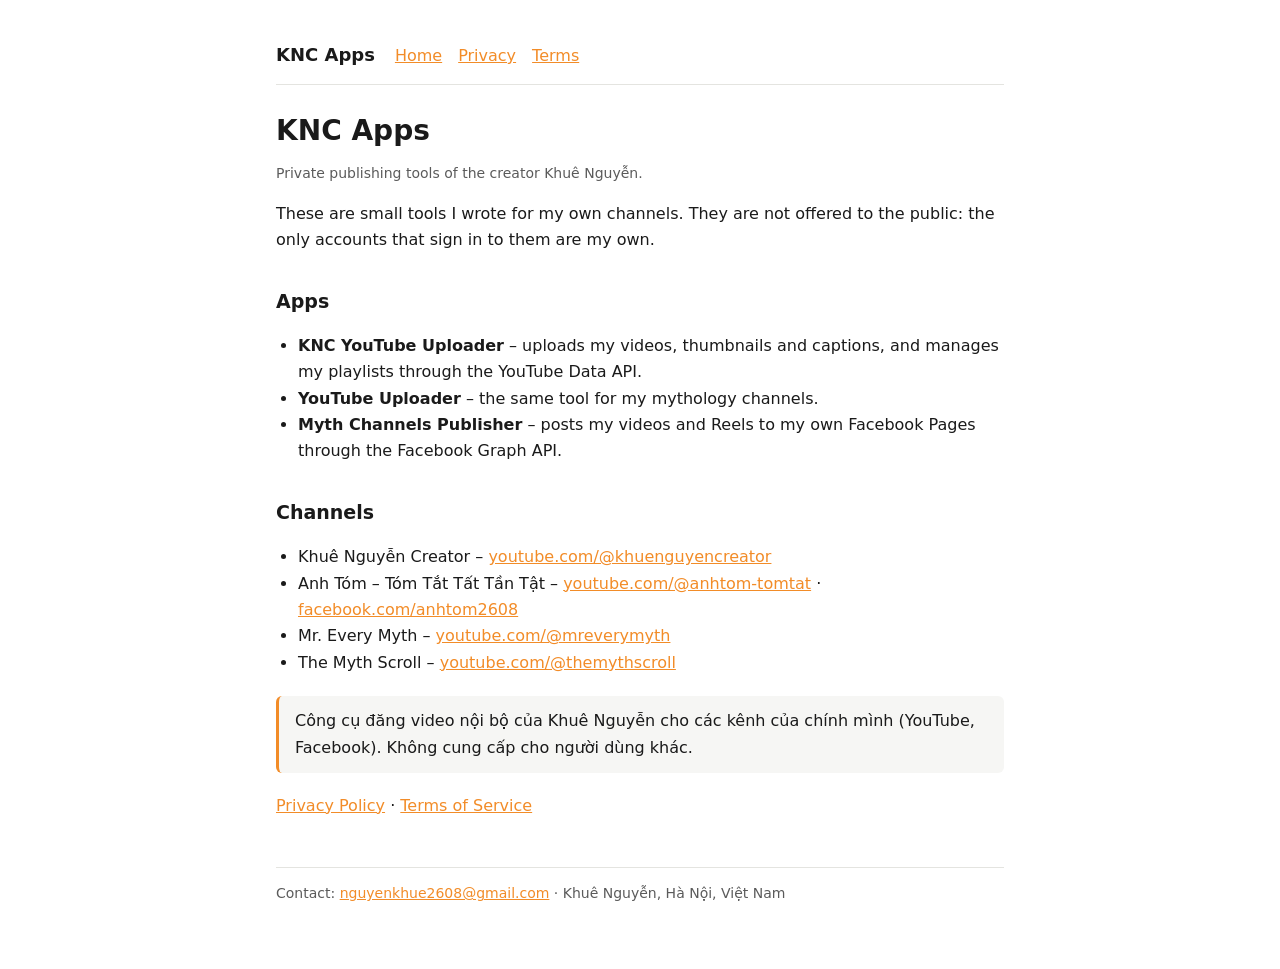
==== index.html @ d01f578e "Home, privacy policy and terms for KNC publishing apps Co-Authored-By: Claude Opus 5.5 <noreply@anth" ====
<!doctype html>
<html lang="en"><head><meta charset="utf-8"><meta name="viewport" content="width=device-width,initial-scale=1">
<title>Home – KNC Apps</title><link rel="stylesheet" href="style.css"></head>
<body><main>
<header><strong>KNC Apps</strong><nav><a href="./">Home</a><a href="privacy.html">Privacy</a><a href="terms.html">Terms</a></nav></header>
<h1>KNC Apps</h1>
<p class="muted">Private publishing tools of the creator Khuê Nguyễn.</p>
<p>These are small tools I wrote for my own channels. They are not offered to the public: the only accounts that sign in to them are my own.</p>
<h2>Apps</h2>
<ul>
<li><strong>KNC YouTube Uploader</strong> – uploads my videos, thumbnails and captions, and manages my playlists through the YouTube Data API.</li>
<li><strong>YouTube Uploader</strong> – the same tool for my mythology channels.</li>
<li><strong>Myth Channels Publisher</strong> – posts my videos and Reels to my own Facebook Pages through the Facebook Graph API.</li>
</ul>
<h2>Channels</h2>
<ul>
<li>Khuê Nguyễn Creator – <a href="https://www.youtube.com/@khuenguyencreator">youtube.com/@khuenguyencreator</a></li>
<li>Anh Tóm – Tóm Tắt Tất Tần Tật – <a href="https://www.youtube.com/@anhtom-tomtat">youtube.com/@anhtom-tomtat</a> · <a href="https://www.facebook.com/anhtom2608">facebook.com/anhtom2608</a></li>
<li>Mr. Every Myth – <a href="https://www.youtube.com/@mreverymyth">youtube.com/@mreverymyth</a></li>
<li>The Myth Scroll – <a href="https://www.youtube.com/@themythscroll">youtube.com/@themythscroll</a></li>
</ul>
<div class="vi">Công cụ đăng video nội bộ của Khuê Nguyễn cho các kênh của chính mình (YouTube, Facebook). Không cung cấp cho người dùng khác.</div>
<p><a href="privacy.html">Privacy Policy</a> · <a href="terms.html">Terms of Service</a></p>
<footer>Contact: <a href="mailto:nguyenkhue2608@gmail.com">nguyenkhue2608@gmail.com</a> · Khuê Nguyễn, Hà Nội, Việt Nam</footer>
</main></body></html>
---- style.css ----
:root{--ink:#1a1a1a;--muted:#5b5b5b;--accent:#f28c28;--bg:#ffffff;--card:#f6f6f4;--line:#e4e4e0}
@media (prefers-color-scheme:dark){:root{--ink:#ececea;--muted:#a8a8a4;--bg:#141414;--card:#1e1e1e;--line:#2e2e2e}}
*{box-sizing:border-box}
body{margin:0;background:var(--bg);color:var(--ink);font:16px/1.65 system-ui,-apple-system,"Segoe UI",Roboto,sans-serif}
main{max-width:760px;margin:0 auto;padding:40px 16px 64px}
header{display:flex;flex-wrap:wrap;gap:12px 20px;align-items:baseline;border-bottom:1px solid var(--line);padding-bottom:14px;margin-bottom:28px}
header strong{font-size:18px}
nav a{margin-right:16px}
a{color:var(--accent)}
h1{font-size:28px;line-height:1.25;margin:0 0 6px}
h2{font-size:19px;margin:32px 0 8px}
.muted{color:var(--muted);font-size:14px}
.vi{background:var(--card);border-left:3px solid var(--accent);padding:12px 16px;border-radius:6px;margin:20px 0}
ul{padding-left:22px}
footer{margin-top:48px;border-top:1px solid var(--line);padding-top:14px;color:var(--muted);font-size:14px}
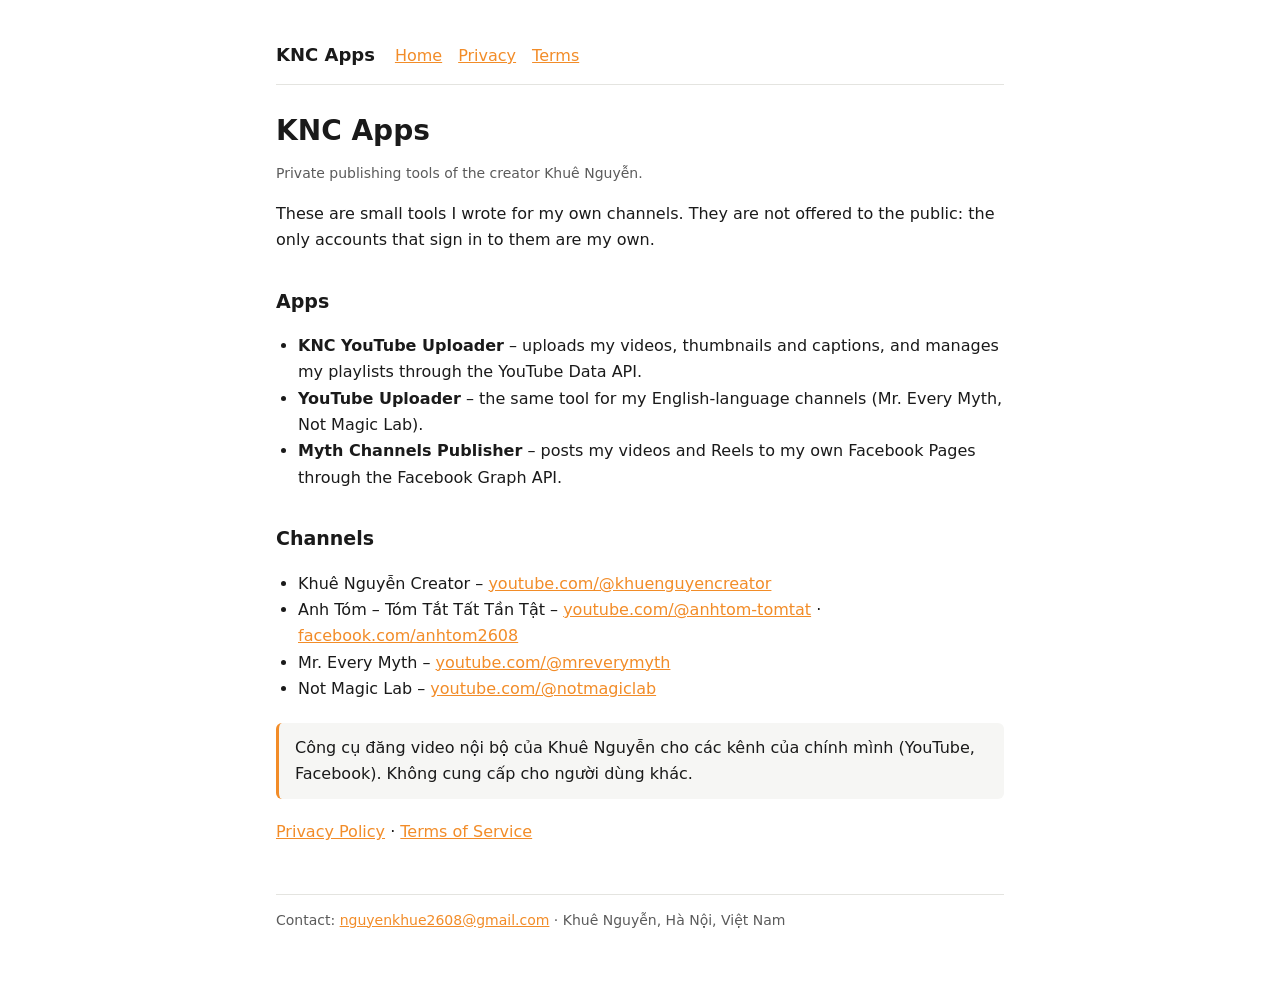
==== commit 898df507: "Trang chủ: The Myth Scroll đổi thành Not Magic Lab (@notmagiclab) Co-Authored-By: Claude Opus 5.5 <n" ====
--- a/index.html
+++ b/index.html
@@ -9,7 +9,7 @@
 <h2>Apps</h2>
 <ul>
 <li><strong>KNC YouTube Uploader</strong> – uploads my videos, thumbnails and captions, and manages my playlists through the YouTube Data API.</li>
-<li><strong>YouTube Uploader</strong> – the same tool for my mythology channels.</li>
+<li><strong>YouTube Uploader</strong> – the same tool for my English-language channels (Mr. Every Myth, Not Magic Lab).</li>
 <li><strong>Myth Channels Publisher</strong> – posts my videos and Reels to my own Facebook Pages through the Facebook Graph API.</li>
 </ul>
 <h2>Channels</h2>
@@ -17,7 +17,7 @@
 <li>Khuê Nguyễn Creator – <a href="https://www.youtube.com/@khuenguyencreator">youtube.com/@khuenguyencreator</a></li>
 <li>Anh Tóm – Tóm Tắt Tất Tần Tật – <a href="https://www.youtube.com/@anhtom-tomtat">youtube.com/@anhtom-tomtat</a> · <a href="https://www.facebook.com/anhtom2608">facebook.com/anhtom2608</a></li>
 <li>Mr. Every Myth – <a href="https://www.youtube.com/@mreverymyth">youtube.com/@mreverymyth</a></li>
-<li>The Myth Scroll – <a href="https://www.youtube.com/@themythscroll">youtube.com/@themythscroll</a></li>
+<li>Not Magic Lab – <a href="https://www.youtube.com/@notmagiclab">youtube.com/@notmagiclab</a></li>
 </ul>
 <div class="vi">Công cụ đăng video nội bộ của Khuê Nguyễn cho các kênh của chính mình (YouTube, Facebook). Không cung cấp cho người dùng khác.</div>
 <p><a href="privacy.html">Privacy Policy</a> · <a href="terms.html">Terms of Service</a></p>
